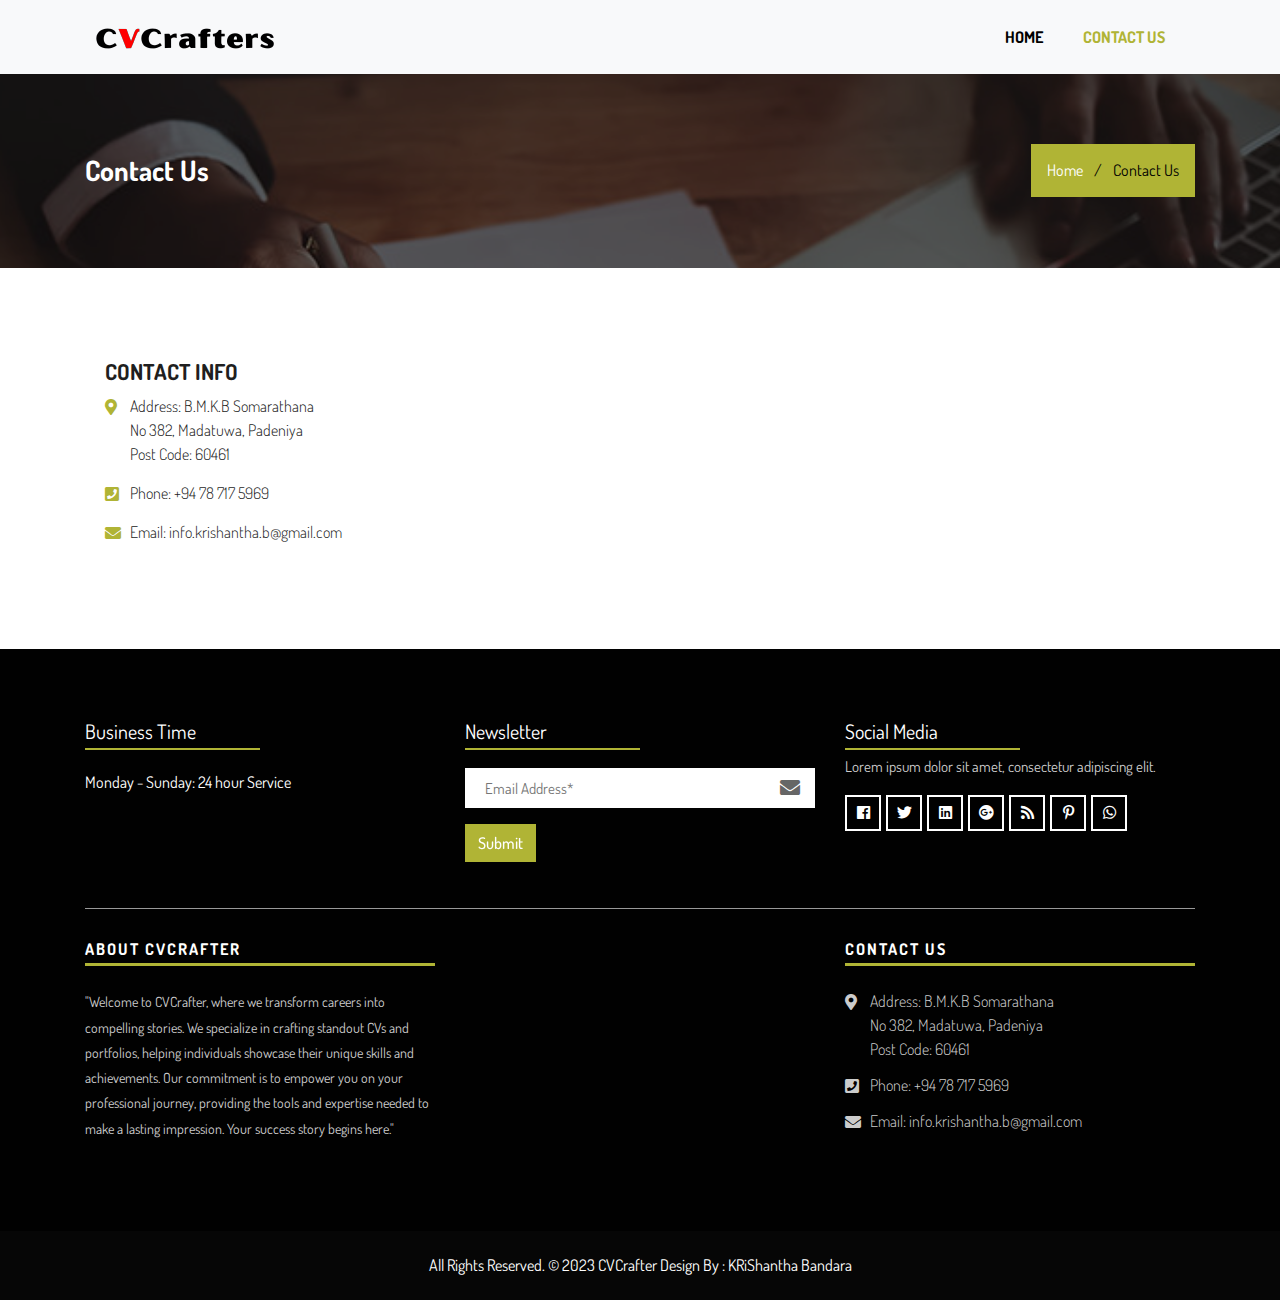
==== contact-us.html @ b9310df2 "Add files via upload" ====
<!DOCTYPE html>
<html lang="en">
<!-- Basic -->

<head>
    <meta charset="utf-8">
    <meta http-equiv="X-UA-Compatible" content="IE=edge">

    <!-- Mobile Metas -->
    <meta name="viewport" content="width=device-width, initial-scale=1">

    <!-- Site Metas -->
    <title>CV Crafter</title>
    <meta name="keywords" content="">
    <meta name="description" content="">
    <meta name="author" content="">

    <!-- Site Icons -->
    <link rel="shortcut icon" href="images/favicon.ico" type="image/x-icon">
    <link rel="apple-touch-icon" href="images/apple-touch-icon.png">

    <!-- Bootstrap CSS -->
    <link rel="stylesheet" href="css/bootstrap.min.css">
    <!-- Site CSS -->
    <link rel="stylesheet" href="css/style.css">
    <!-- Responsive CSS -->
    <link rel="stylesheet" href="css/responsive.css">
    <!-- Custom CSS -->
    <link rel="stylesheet" href="css/custom.css">

    <!--[if lt IE 9]>
      <script src="https://oss.maxcdn.com/libs/html5shiv/3.7.0/html5shiv.js"></script>
      <script src="https://oss.maxcdn.com/libs/respond.js/1.4.2/respond.min.js"></script>
    <![endif]-->

</head>

<body>
   

    <!-- Start Main Top -->
    <header class="main-header">
        <!-- Start Navigation -->
        <nav class="navbar navbar-expand-lg navbar-light bg-light navbar-default bootsnav">
            <div class="container">
                <!-- Start Header Navigation -->
                <div class="navbar-header">
                    <button class="navbar-toggler" type="button" data-toggle="collapse" data-target="#navbar-menu" aria-controls="navbars-rs-food" aria-expanded="false" aria-label="Toggle navigation">
                    <i class="fa fa-bars"></i>
                </button>
                    <a class="navbar-brand" href="index.html"><img src="images/logo.png" class="logo" alt=""></a>
                </div>
                <!-- End Header Navigation -->

                <!-- Collect the nav links, forms, and other content for toggling -->
				<div class="collapse navbar-collapse" id="navbar-menu">
					<ul class="nav navbar-nav ml-auto" data-in="fadeInDown" data-out="fadeOutUp">
						<li class="nav-item"><a class="nav-link" href="index.html">Home</a></li>
						<li class="nav-item active"><a class="nav-link" href="contact-us.html">Contact Us</a></li>
                    </ul>
                </div>
                <!-- /.navbar-collapse -->

                <!-- Start Atribute Navigation -->
                
                <!-- End Atribute Navigation -->
            </div>
            <!-- Start Side Menu -->
            <div class="side">
                <a href="#" class="close-side"><i class="fa fa-times"></i></a>
                <li class="cart-box">
                    <ul class="cart-list">
                        <li>
                            <a href="#" class="photo"><img src="images/img-pro-01.jpg" class="cart-thumb" alt="" /></a>
                            <h6><a href="#">Delica omtantur </a></h6>
                            <p>1x - <span class="price">$80.00</span></p>
                        </li>
                        <li>
                            <a href="#" class="photo"><img src="images/img-pro-02.jpg" class="cart-thumb" alt="" /></a>
                            <h6><a href="#">Omnes ocurreret</a></h6>
                            <p>1x - <span class="price">$60.00</span></p>
                        </li>
                        <li>
                            <a href="#" class="photo"><img src="images/img-pro-03.jpg" class="cart-thumb" alt="" /></a>
                            <h6><a href="#">Agam facilisis</a></h6>
                            <p>1x - <span class="price">$40.00</span></p>
                        </li>
                        <li class="total">
                            <a href="#" class="btn btn-default hvr-hover btn-cart">VIEW CART</a>
                            <span class="float-right"><strong>Total</strong>: $180.00</span>
                        </li>
                    </ul>
                </li>
            </div>
            <!-- End Side Menu -->
        </nav>
        <!-- End Navigation -->
    </header>
    <!-- End Main Top -->

    <!-- Start Top Search -->
    <div class="top-search">
        <div class="container">
            <div class="input-group">
                <span class="input-group-addon"><i class="fa fa-search"></i></span>
                <input type="text" class="form-control" placeholder="Search">
                <span class="input-group-addon close-search"><i class="fa fa-times"></i></span>
            </div>
        </div>
    </div>
    <!-- End Top Search -->

    <!-- Start All Title Box -->
    <div class="all-title-box">
        <div class="container">
            <div class="row">
                <div class="col-lg-12">
                    <h2>Contact Us</h2>
                    <ul class="breadcrumb">
                        <li class="breadcrumb-item"><a href="#">Home</a></li>
                        <li class="breadcrumb-item active"> Contact Us </li>
                    </ul>
                </div>
            </div>
        </div>
    </div>
    <!-- End All Title Box -->

    <!-- Start Contact Us  -->
    <div class="contact-box-main">
        <div class="container">
            <div class="row">
                
				<div class="col-lg-4 col-sm-12">
                    <div class="contact-info-left">
                        <h2>CONTACT INFO</h2>
                        <ul>
                            <li>
                                <p><i class="fas fa-map-marker-alt"></i>Address: B.M.K.B Somarathana <br>No 382, Madatuwa, Padeniya<br> Post Code: 60461 </p>
                            </li>
                            <li>
                                <p><i class="fas fa-phone-square"></i>Phone: <a href="">+94 78 717 5969</a></p>
                            </li>
                            <li>
                                <p><i class="fas fa-envelope"></i>Email: <a href="info.krishantha.b@gmail.com">info.krishantha.b@gmail.com</a></p>
                            </li>
                        </ul>
                    </div>
                   
                </div>
            </div>
        </div>
    </div>
    <!-- End Cart -->





    <footer>
        <div class="footer-main">
            <div class="container">
				<div class="row">
					<div class="col-lg-4 col-md-12 col-sm-12">
						<div class="footer-top-box">
							<h3>Business Time</h3>
							<ul class="list-time">
								<li>Monday - Sunday: 24 hour Service </li>
							</ul>
						</div>
					</div>
					<div class="col-lg-4 col-md-12 col-sm-12">
						<div class="footer-top-box">
							<h3>Newsletter</h3>
							<form class="newsletter-box">
								<div class="form-group">
									<input class="" type="email" name="Email" placeholder="Email Address*" />
									<i class="fa fa-envelope"></i>
								</div>
								<button class="btn hvr-hover" type="submit">Submit</button>
							</form>
						</div>
					</div>
					<div class="col-lg-4 col-md-12 col-sm-12">
						<div class="footer-top-box">
							<h3>Social Media</h3>
							<p>Lorem ipsum dolor sit amet, consectetur adipiscing elit.</p>
							<ul>
                                <li><a href="#"><i class="fab fa-facebook" aria-hidden="true"></i></a></li>
                                <li><a href="#"><i class="fab fa-twitter" aria-hidden="true"></i></a></li>
                                <li><a href="#"><i class="fab fa-linkedin" aria-hidden="true"></i></a></li>
                                <li><a href="#"><i class="fab fa-google-plus" aria-hidden="true"></i></a></li>
                                <li><a href="#"><i class="fa fa-rss" aria-hidden="true"></i></a></li>
                                <li><a href="#"><i class="fab fa-pinterest-p" aria-hidden="true"></i></a></li>
                                <li><a href="#"><i class="fab fa-whatsapp" aria-hidden="true"></i></a></li>
                            </ul>
						</div>
					</div>
				</div>
				<hr>
                <div class="row">
                    <div class="col-lg-4 col-md-12 col-sm-12">
                        <div class="footer-widget">
                            <h4>About CVCrafter</h4>
                         <p>"Welcome to CVCrafter, where we transform careers into compelling stories. We specialize in crafting standout CVs and portfolios, helping individuals showcase their unique skills and achievements. Our commitment is to empower you on your professional journey, providing the tools and expertise needed to make a lasting impression. Your success story begins here."</p></div>
                    </div>
                    <div class="col-lg-4 col-md-12 col-sm-12">
                        <!-- <div class="footer-link">
                            <h4>Information</h4>
                            <ul>
                                <li><a href="#">About Us</a></li>
                                <li><a href="#">Customer Service</a></li>
                                <li><a href="#">Our Sitemap</a></li>
                                <li><a href="#">Terms &amp; Conditions</a></li>
                                <li><a href="#">Privacy Policy</a></li>
                                <li><a href="#">Delivery Information</a></li>
                            </ul>
                        </div> -->
                    </div>
                    <div class="col-lg-4 col-md-12 col-sm-12">
                        <div class="footer-link-contact">
                            <h4>Contact Us</h4>
                            <ul>
                                <li>
                                    <p><i class="fas fa-map-marker-alt"></i>Address: B.M.K.B Somarathana <br>No 382, Madatuwa, Padeniya<br> Post Code: 60461 </p>
                                </li>
                                <li>
                                    <p><i class="fas fa-phone-square"></i>Phone: <a href="">+94 78 717 5969</a></p>
                                </li>
                                <li>
                                    <p><i class="fas fa-envelope"></i>Email: <a href="info.krishantha.b@gmail.com">info.krishantha.b@gmail.com</a></p>
                                </li>
                            </ul>
                        </div>
                    </div>
                </div>
            </div>
        </div>
    </footer>
    <!-- End Footer  -->

    <!-- Start copyright  -->
    <div class="footer-copyright">
        <p class="footer-company">All Rights Reserved. &copy; 2023 <a href="#">CVCrafter</a> Design By :
            <a href="">KRiShantha Bandara</a></p>
    </div>
    <!-- End copyright  -->

    <a href="#" id="back-to-top" title="Back to top" style="display: none;">&uarr;</a>

    <!-- ALL JS FILES -->
    <script src="js/jquery-3.2.1.min.js"></script>
    <script src="js/popper.min.js"></script>
    <script src="js/bootstrap.min.js"></script>
    <!-- ALL PLUGINS -->
    <script src="js/jquery.superslides.min.js"></script>
    <script src="js/bootstrap-select.js"></script>
    <script src="js/inewsticker.js"></script>
    <script src="js/bootsnav.js."></script>
    <script src="js/images-loded.min.js"></script>
    <script src="js/isotope.min.js"></script>
    <script src="js/owl.carousel.min.js"></script>
    <script src="js/baguetteBox.min.js"></script>
    <script src="js/form-validator.min.js"></script>
    <script src="js/contact-form-script.js"></script>
    <script src="js/custom.js"></script>
</body>

</html>
---- css/style.css ----
/*------------------------------------------------------------------
    IMPORT FONTS
-------------------------------------------------------------------*/

@import url('https://fonts.googleapis.com/css?family=Poppins:400,500,600,700,800');
@import url('https://fonts.googleapis.com/css?family=Dosis:200,300,400,500,600,700');


/*

    font-family: 'Poppins', sans-serif;

    font-family: 'Dosis', sans-serif;

*/

/*------------------------------------------------------------------
    IMPORT FILES
-------------------------------------------------------------------*/

@import url(all.css);
@import url(superslides.css);
@import url(bootstrap-select.css);
@import url(carousel-ticker.css);
@import url(code_animate.css);
@import url(bootsnav.css);
@import url(owl.carousel.min.css);
@import url(jquery-ui.css);
@import url(nice-select.css);
@import url(baguetteBox.min.css);

/*------------------------------------------------------------------
    SKELETON
-------------------------------------------------------------------*/
 
.categories-shop .heding{
    text-align: center;
    font-weight: bolder;
}
body {
     color: #666666;
     font-size: 15px;
     font-family: 'Dosis', sans-serif;
     line-height: 1.80857;
}
 a {
     color: #1f1f1f;
     text-decoration: none !important;
     outline: none !important;
     -webkit-transition: all .3s ease-in-out;
     -moz-transition: all .3s ease-in-out;
     -ms-transition: all .3s ease-in-out;
     -o-transition: all .3s ease-in-out;
     transition: all .3s ease-in-out;
}
 h1, h2, h3, h4, h5, h6 {
     letter-spacing: 0;
     font-weight: normal;
     position: relative;
     padding: 0 0 10px 0;
     font-weight: normal;
     line-height: 120% !important;
     color: #1f1f1f;
     margin: 0 
}
 h1 {
     font-size: 24px 
}
 h2 {
     font-size: 22px 
}
 h3 {
     font-size: 18px 
}
 h4 {
     font-size: 16px 
}
 h5 {
     font-size: 14px 
}
 h6 {
     font-size: 13px 
}
 h1 a, h2 a, h3 a, h4 a, h5 a, h6 a {
     color: #212121;
     text-decoration: none!important;
     opacity: 1 
}
 h1 a:hover, h2 a:hover, h3 a:hover, h4 a:hover, h5 a:hover, h6 a:hover {
     opacity: .8 
}
 a {
     color: #1f1f1f;
     text-decoration: none;
     outline: none;
}
 a, .btn {
     text-decoration: none !important;
     outline: none !important;
     -webkit-transition: all .3s ease-in-out;
     -moz-transition: all .3s ease-in-out;
     -ms-transition: all .3s ease-in-out;
     -o-transition: all .3s ease-in-out;
     transition: all .3s ease-in-out;
}
 .btn-custom {
     margin-top: 20px;
     background-color: transparent !important;
     border: 2px solid #ddd;
     padding: 12px 40px;
     font-size: 16px;
}
 .lead {
     font-size: 18px;
     line-height: 30px;
     color: #767676;
     margin: 0;
     padding: 0;
}
 blockquote {
     margin: 20px 0 20px;
     padding: 30px;
}
 ul, li, ol{
     list-style: none;
     margin: 0px;
     padding: 0px;
}
 button:focus{
     outline: none;
     box-shadow: none;
}
 :focus {
     outline: 0;
}
 p{
     margin: 0px;
}
 .bootstrap-select .dropdown-toggle:focus{
     outline: none !important;
}
 .form-control::-moz-placeholder {
     color: #ffffff;
     opacity: 1;
}
 .bootstrap-select .dropdown-toggle:focus{
     box-shadow: none !important 
}
/*------------------------------------------------------------------ LOADER -------------------------------------------------------------------*/
 #back-to-top {
     position: fixed;
     bottom: 40px;
     right: 40px;
     z-index: 9999;
     width: 32px;
     height: 32px;
     text-align: center;
     line-height: 5px;
     background: #b0b435;
     color: #ffffff;
     cursor: pointer;
     border: 0;
     border-radius: 0px;
     text-decoration: none;
     transition: opacity 0.2s ease-out;
     font-size: 28px;
}
/*------------------------------------------------------------------ HEADER -------------------------------------------------------------------*/
 .main-top{
     background: #000000;
     padding: 10px 0px;
}
 .custom-select-box{
     float: left;
     width: 95px;
     margin-right: 10px;
}
.custom-select-box .form-control{
     background: none;
     border: none;
}
 .custom-select-box .bootstrap-select .btn-light{
     padding: 4px;
     font-size: 14px;
     background: #b0b435;
     color: #fff;
     border: none;
     border-radius: 0px;
}
 .custom-select-box .bootstrap-select .btn-light span{
     padding: 2px;
     line-height: 15px;
}
 .dropdown-toggle::after{
     margin-left: -24px;
}
 .custom-select-box .dropdown-toggle::after {
     display: inline-block;
     width: 0;
     height: 0;
     margin-left: .255em;
     vertical-align: .255em;
     content: "";
     border-top: .3em solid;
     border-right: .3em solid transparent;
     border-bottom: 0;
     border-left: .3em solid transparent;
     position: absolute;
     top: 13px;
     right: 10px;
}
 .bootstrap-select.btn-group .dropdown-toggle .filter-option{
     overflow: inherit;
}
 .bootstrap-select.btn-group .dropdown-menu{
     border: none;
     padding: 0px;
     border-radius: 0px;
}
 .right-phone-box{
     float: left;
     margin-right: 10px;
}
 .right-phone-box p{
     margin: 0px;
     color: #ffffff;
     font-size: 14px;
     line-height: 30px;
}
 .right-phone-box p a{
     color: #ffffff;
}
 .right-phone-box p a:hover{
     color: #b0b435;
}
 .offer-box,.slide {
     color: #FFFFFF;
     font-size: 13px;
     padding: 2px 15px;
     font-family: 'Poppins', sans-serif;
}
 .offer-box li {
     font-weight: 600;
}
 .offer-box li i{
     margin-right: 15px;
     color: #b0b435;
     font-size: 20px;
}
 .our-link{
     float: left;
}
 .our-link ul li{
     display: inline-block;
     border-right: 1px solid #ffffff;
     padding: 0px 10px;
     line-height: 14px;
}
 .our-link ul{
     line-height: 30px;
}
 .our-link ul li a{
     color: #ffffff;
     font-weight: 700;
     text-transform: uppercase;
     font-size: 14px;
}
 .our-link ul li a:hover{
     color: #b0b435;
}
 .our-link ul li:last-child{
     border: none;
}
.login-box{
    float: right;
    width: 120px;
    margin-left: 20px;
}

.login-box .form-control{
     background: none;
     border: none;
}
 .login-box .bootstrap-select .btn-light{
     padding: 4px;
     font-size: 14px;
     background: #b0b435;
     color: #fff;
     border: none;
     border-radius: 0px;
}
 .login-box .bootstrap-select .btn-light span{
     padding: 2px;
     line-height: 15px;
}
.login-box .dropdown-toggle::after {
     display: inline-block;
     width: 0;
     height: 0;
     margin-left: .255em;
     vertical-align: .255em;
     content: "";
     border-top: .3em solid;
     border-right: .3em solid transparent;
     border-bottom: 0;
     border-left: .3em solid transparent;
     position: absolute;
     top: 13px;
     right: 10px;
}

.login-box .dropdown-item{
	padding: 5px 10px;
}

.bootstrap-select.btn-group .dropdown-menu a.dropdown-item span.dropdown-item-inner span.text{
	font-size: 13px;
}

 .main-header{
}
 .search a{
     color: #b0b435;
}
 .attr-nav > ul > li > a:hover{
     color: #b0b435;
}
 nav.navbar.bootsnav ul.nav > li > a{
     margin: 0px;
}
/* Navbar Adjusment =========================== */
/* Navbar Atribute ------*/
 .attr-nav > ul > li > a{
     padding: 28px 15px;
}
 ul.cart-list > li.total > .btn{
     border-bottom: solid 1px #cfcfcf !important;
     color: #000000 ;
     padding: 10px 15px;
     border: none;
     font-weight: 700;
     color: #ffffff;
}
 @media (min-width: 1024px) {
    /* Navbar General ------*/
     nav.navbar ul.nav > li > a{
         padding: 30px 15px;
         font-weight: 600;
    }
     nav.navbar .navbar-brand{
         margin-top: 0;
    }
     nav.navbar .navbar-brand{
         margin-top: 0;
    }
     nav.navbar li.dropdown ul.dropdown-menu{
         border-top: solid 5px;
    }
    /* Navbar Center ------*/
     nav.navbar-center .navbar-brand{
         margin: 0 !important;
    }
    /* Navbar Brand Top ------*/
     nav.navbar-brand-top .navbar-brand{
         margin: 10px !important;
    }
    /* Navbar Full ------*/
     nav.navbar-full .navbar-brand{
         position: relative;
         top: -15px;
    }
    /* Navbar Sidebar ------*/
     nav.navbar-sidebar ul.nav, nav.navbar-sidebar .navbar-brand{
         margin-bottom: 50px;
    }
     nav.navbar-sidebar ul.nav > li > a{
         padding: 10px 15px;
         font-weight: bold;
    }
    /* Navbar Transparent & Fixed ------*/
     nav.navbar.bootsnav.navbar-transparent.white{
         background-color: rgba(255,255,255,0.3);
         border-bottom: solid 1px #bbb;
    }
     nav.navbar.navbar-inverse.bootsnav.navbar-transparent.dark, nav.navbar.bootsnav.navbar-transparent.dark{
         background-color: rgba(0,0,0,0.3);
         border-bottom: solid 1px #555;
    }
     nav.navbar.bootsnav.navbar-transparent.white .attr-nav{
         border-left: solid 1px #bbb;
    }
     nav.navbar.navbar-inverse.bootsnav.navbar-transparent.dark .attr-nav, nav.navbar.bootsnav.navbar-transparent.dark .attr-nav{
         border-left: solid 1px #555;
    }
     nav.navbar.bootsnav.no-background.white .attr-nav > ul > li > a, nav.navbar.bootsnav.navbar-transparent.white .attr-nav > ul > li > a, nav.navbar.bootsnav.navbar-transparent.white ul.nav > li > a, nav.navbar.bootsnav.no-background.white ul.nav > li > a{
         color: #fff;
    }
     nav.navbar.bootsnav.navbar-transparent.dark .attr-nav > ul > li > a, nav.navbar.bootsnav.navbar-transparent.dark ul.nav > li > a{
         color: #eee;
    }
}
 @media (max-width: 992px) {
    /* Navbar General ------*/
     nav.navbar .navbar-brand{
         margin-top: 0;
         position: relative;
         top: -2px;
    }
     nav.navbar .navbar-brand img.logo{
         width: 160px;
    }
     .attr-nav > ul > li > a{
         padding: 16px 15px 15px;
    }
    /* Navbar Mobile slide ------*/
     nav.navbar.navbar-mobile ul.nav > li > a{
         padding: 15px 15px;
    }
     nav.navbar.navbar-mobile ul.nav ul.dropdown-menu > li > a{
         padding-right: 15px !important;
         padding-top: 15px !important;
         padding-bottom: 15px !important;
    }
     nav.navbar.navbar-mobile ul.nav ul.dropdown-menu .col-menu .title{
         padding-right: 30px !important;
         padding-top: 13px !important;
         padding-bottom: 13px !important;
    }
     nav.navbar.navbar-mobile ul.nav ul.dropdown-menu .col-menu ul.menu-col li a{
         padding-top: 13px !important;
         padding-bottom: 13px !important;
    }
    /* Navbar Full ------*/
     nav.navbar-full .navbar-brand{
         top: 0;
         padding-top: 10px;
    }
}
/* Navbar Inverse =================================*/
 nav.navbar.navbar-inverse{
     background-color: #222;
     border-bottom: solid 1px #303030;
}
 nav.navbar.navbar-inverse ul.cart-list > li.total > .btn{
     border-bottom: solid 1px #222 !important;
}
 nav.navbar.navbar-inverse ul.cart-list > li.total .pull-right{
     color: #fff;
}
 nav.navbar.navbar-inverse.megamenu ul.dropdown-menu.megamenu-content .content ul.menu-col li a, nav.navbar.navbar-inverse ul.nav > li > a{
     color: #eee;
}
 nav.navbar.navbar-inverse ul.nav > li.dropdown > a{
     background-color: #222;
}
 nav.navbar.navbar-inverse li.dropdown ul.dropdown-menu > li > a{
     color: #999;
}
 nav.navbar.navbar-inverse ul.nav .dropdown-menu h1, nav.navbar.navbar-inverse ul.nav .dropdown-menu h2, nav.navbar.navbar-inverse ul.nav .dropdown-menu h3, nav.navbar.navbar-inverse ul.nav .dropdown-menu h4, nav.navbar.navbar-inverse ul.nav .dropdown-menu h5, nav.navbar.navbar-inverse ul.nav .dropdown-menu h6{
     color: #fff;
}
 nav.navbar.navbar-inverse .form-control{
     background-color: #333;
     border-color: #303030;
     color: #fff;
}
 nav.navbar.navbar-inverse .attr-nav > ul > li > a{
     color: #eee;
}
 nav.navbar.navbar-inverse .attr-nav > ul > li.dropdown ul.dropdown-menu{
     background-color: #222;
     border-left: solid 1px #303030;
     border-bottom: solid 1px #303030;
     border-right: solid 1px #303030;
}
 nav.navbar.navbar-inverse ul.cart-list > li{
     border-bottom: solid 1px #303030;
     color: #eee;
}
 nav.navbar.navbar-inverse ul.cart-list > li img{
     border: solid 1px #303030;
}
 nav.navbar.navbar-inverse ul.cart-list > li.total{
     background-color: #333;
}
 nav.navbar.navbar-inverse .share ul > li > a{
     background-color: #555;
}
 nav.navbar.navbar-inverse .dropdown-tabs .tab-menu{
     border-right: solid 1px #303030;
}
 nav.navbar.navbar-inverse .dropdown-tabs .tab-menu > ul > li > a{
     border-bottom: solid 1px #303030;
}
 nav.navbar.navbar-inverse .dropdown-tabs .tab-content{
     border-left: solid 1px #303030;
}
 nav.navbar.navbar-inverse .dropdown-tabs .tab-menu > ul > li > a:hover, nav.navbar.navbar-inverse .dropdown-tabs .tab-menu > ul > li > a:focus, nav.navbar.navbar-inverse .dropdown-tabs .tab-menu > ul > li.active > a{
     background-color: #333 !important;
}
 nav.navbar-inverse.navbar-full ul.nav > li > a{
     border:none;
}
 nav.navbar-inverse.navbar-full .navbar-collapse .wrap-full-menu{
     background-color: #222;
}
 nav.navbar-inverse.navbar-full .navbar-toggle{
     background-color: #222 !important;
     color: #6f6f6f;
}
 nav.navbar.bootsnav ul.nav > li > a{
     position: relative;
     font-weight: 700;
     font-size: 16px;
     color: #000000;
	 text-transform: uppercase;
     padding-top: 10px;
     padding-bottom: 10px;
     padding-left: 10px;
     padding-right: 30px;
}
 nav.navbar.bootsnav ul.nav li.active > a{
     color: #b0b435;
}
 nav.navbar.bootsnav ul.nav li.active > a:hover{
     color: #b0b435;
}
 nav.navbar.bootsnav ul.nav li > a:hover{
     color: #b0b435;
}
 nav.navbar.bootsnav ul.nav li.megamenu-fw > a:hover{
     color: #b0b435;
}
 @media (min-width: 1024px) {
     nav.navbar.navbar-inverse ul.nav .dropdown-menu{
         background-color: #222 !important;
         border-left: solid 1px #303030 !important;
         border-bottom: solid 1px #303030 !important;
         border-right: solid 1px #303030 !important;
    }
     nav.navbar.navbar-inverse li.dropdown ul.dropdown-menu > li > a{
         border-bottom: solid 1px #303030;
    }
     nav.navbar.navbar-inverse ul.dropdown-menu.megamenu-content .col-menu{
         border-left: solid 1px #303030;
         border-right: solid 1px #303030;
    }
     nav.navbar.navbar-inverse.navbar-transparent.dark{
         background-color: rgba(0,0,0,0.3);
         border-bottom: solid 1px #999;
    }
     nav.navbar.navbar-inverse.navbar-transparent.dark .attr-nav{
         border-left: solid 1px #999;
    }
     nav.navbar.navbar-inverse.no-background.white .attr-nav > ul > li > a, nav.navbar.navbar-inverse.navbar-transparent.dark .attr-nav > ul > li > a, nav.navbar.navbar-inverse.navbar-transparent.dark ul.nav > li > a, nav.navbar.navbar-inverse.no-background.white ul.nav > li > a{
         color: #fff;
    }
     nav.navbar.navbar-inverse.no-background.dark .attr-nav > ul > li > a, nav.navbar.navbar-inverse.no-background.dark .attr-nav > ul > li > a, nav.navbar.navbar-inverse.no-background.dark ul.nav > li > a, nav.navbar.navbar-inverse.no-background.dark ul.nav > li > a{
         color: #3f3f3f;
    }
}
 @media (max-width: 992px) {
     nav.navbar.navbar-inverse .navbar-toggle{
         color: #eee;
         background-color: #222 !important;
    }
     nav.navbar.navbar-inverse .navbar-nav > li > a{
         border-top: solid 1px #303030;
         border-bottom: solid 1px #303030;
    }
     nav.navbar.navbar-inverse ul.nav li.dropdown ul.dropdown-menu > li > a{
         color: #999;
         border-bottom: solid 1px #303030;
    }
     nav.navbar.navbar-inverse .dropdown .megamenu-content .col-menu .title{
         border-bottom: solid 1px #303030;
         color: #eee;
    }
     nav.navbar.navbar-inverse .dropdown .megamenu-content .col-menu ul > li > a{
         border-bottom: solid 1px #303030;
         color: #999 !important;
    }
     nav.navbar.navbar-inverse .dropdown .megamenu-content .col-menu.on:last-child .title{
         border-bottom: solid 1px #303030;
    }
     nav.navbar.navbar-inverse .dropdown-tabs .tab-menu > ul{
         border-top: solid 1px #303030;
    }
     nav.navbar.navbar-inverse.navbar-mobile .navbar-collapse{
         background-color: #222;
    }
}
 @media (max-width: 767px) {
     nav.navbar.navbar-inverse.navbar-mobile ul.nav{
         border-top: solid 1px #222;
    }
}
 .arrow::before{
     font-family: 'FontAwesome';
     content: "\f0d7";
     margin-left: 5px;
     margin-top: 2px;
     border: none;
     display: inline-block;
     vertical-align: inherit;
     position: absolute;
     right: 10px;
     top: 10px;
}
 .dropdown-toggle::after{
     display: none;
}
 nav.navbar.bootsnav ul.navbar-nav li.dropdown ul.dropdown-menu li a{
     display: block;
	 padding: 6px 25px;
}

 nav.navbar.bootsnav ul.navbar-nav li.dropdown ul.dropdown-menu li a:hover{
	 
 }
 nav.navbar.bootsnav li.dropdown ul.dropdown-menu{
     left: auto;
}
.custom-select-box .dropdown-item{
	padding: 5px 10px;
}
 .btn-cart{
}
 .cart-list h6 a{
     font-size: 16px;
     font-weight: 700;
}
 .cart-list h6 a:hover{
     color: #b0b435;
}
 ul.cart-list p .price{
     font-weight: normal;
}
.side-menu p{
	display: inline-block;
}
 .col-menu .title{
     font-size: 20px;
     font-weight: 700;
     text-transform: uppercase;
}
 .hvr-hover{
     display: inline-block;
     vertical-align: middle;
     -webkit-transform: perspective(1px) translateZ(0);
     transform: perspective(1px) translateZ(0);
     box-shadow: 0 0 1px rgba(0, 0, 0, 0);
     position: relative;
     background: #b0b435;
     -webkit-transition-property: color;
     transition-property: color;
     -webkit-transition-duration: 0.3s;
     transition-duration: 0.3s;
     border-radius: 0;
     box-shadow: none;
}
 .hvr-hover::after {
    content: "";
	position: absolute;
	z-index: -1;
	top: 0;
	left: 0;
	right: 0;
	bottom: 0;
	background: #000000;
	border-radius: 100%;
	-webkit-transform: scale(0);
	transform: scale(0);
	-webkit-transition-property: transform;
	transition-property: transform;
	-webkit-transition-duration: 0.3s;
	transition-duration: 0.3s;
	-webkit-transition-timing-function: ease-out;
	transition-timing-function: ease-out;
}
 .hvr-hover:hover::after{
     -webkit-transform: scale(2);
	 transform: scale(2);
     color: #ffffff;
}
 .hvr-hover{
	 overflow: hidden;
}
 ul.cart-list > li.total > .btn:hover{
     color: #ffffff;
}
 .cart-box{
     margin-top: 40px;
     background: #ffffff;
}
 .main-header.fixed-menu {
     position: fixed;
     visibility: hidden;
     left: 0px;
     top: 0px;
     width: 100%;
     padding: 0px 0px;
     background: #ffffff;
     z-index: 0;
     transition: all 500ms ease;
     -moz-transition: all 500ms ease;
     -webkit-transition: all 500ms ease;
     -ms-transition: all 500ms ease;
     -o-transition: all 500ms ease;
     z-index: 999;
     opacity: 1;
     visibility: visible;
     -ms-animation-name: fadeInDown;
     -moz-animation-name: fadeInDown;
     -op-animation-name: fadeInDown;
     -webkit-animation-name: fadeInDown;
     animation-name: fadeInDown;
     -ms-animation-duration: 500ms;
     -moz-animation-duration: 500ms;
     -op-animation-duration: 500ms;
     -webkit-animation-duration: 500ms;
     animation-duration: 500ms;
     -ms-animation-timing-function: linear;
     -moz-animation-timing-function: linear;
     -op-animation-timing-function: linear;
     -webkit-animation-timing-function: linear;
     animation-timing-function: linear;
     -ms-animation-iteration-count: 1;
     -moz-animation-iteration-count: 1;
     -op-animation-iteration-count: 1;
     -webkit-animation-iteration-count: 1;
     animation-iteration-count: 1;
}
 .main-header.fixed-menu {
     padding: 0px;
     box-shadow: 0 0 8px 0 rgba(0,0,0,.12);
     border-radius: 0;
}
 .top-search .input-group-addon{
     line-height: 40px;
}
 .top-search input.form-control{
     color: #ffffff;
}
/*------------------------------------------------------------------ Slider -------------------------------------------------------------------*/
 .cover-slides{
     height: 100vh;
}
 .slides-navigation a {
     background: #b0b435;
     position: absolute;
     height: 70px;
     width: 70px;
     top: 50%;
     font-size: 20px;
     display: block;
     color: #fff;
     line-height: 90px;
     text-align: center;
     transition: all .3s ease-in-out;
}
 .slides-navigation a i{
     font-size: 40px;
}
 .slides-navigation a:hover {
     background: #000000;
}
 .cover-slides .container{
     height: 100%;
     position: relative;
     z-index: 2;
}
 .cover-slides .container > .row {
     -webkit-box-align: center;
     -ms-flex-align: center;
     align-items: center;
}
 .cover-slides .container > .row {
     height: 100%;
}
 .overlay-background {
     background: #333;
     position: absolute;
     height: 100%;
     width: 100%;
     left: 0;
     top: 0;
     opacity: 0.5;
}
 .cover-slides h1{
     font-family: 'Poppins', sans-serif;
     font-weight: 500;
     font-size: 64px;
     color: #fff;
}
 .cover-slides p{
     font-size: 18px;
     color: #fff;
     padding-bottom: 30px;
}
 .slides-pagination a{
     border: 2px solid #ffffff;
	 border-radius: 6px;
}
 .slides-pagination a.current{
     background: #b0b435;
     border: 2px solid #b0b435;
}
 .cover-slides p a{
     font-size: 24px;
     color: #ffffff;
     border: none;
     text-transform: uppercase;
     padding: 10px 20px;
}
/*------------------------------------------------------------------ Categories Shop -------------------------------------------------------------------*/
 .categories-shop{
     padding: 70px 0px;
}
 .shop-cat-box{
     margin-bottom: 30px;
     position: relative;
     padding: 3px;
     overflow: hidden;
     border: 0px solid #000000;
	 box-shadow: 9px 9px 30px 0px rgba(0, 0, 0, 0.3);
	-webkit-transition: all 0.3s ease;
	transition: all 0.3s ease-in-out 0s;
}
 .shop-cat-box img{
     margin: -10px 0 0 -10px;
     max-width: none;
     width: -webkit-calc(100% + 10px);
     width: calc(100% + 10px);
     opacity: 0.9;
     -webkit-transition: opacity 0.35s, -webkit-transform 0.35s;
     transition: opacity 0.35s, transform 0.35s;
     -webkit-transform: translate3d(10px,10px,0);
     transform: translate3d(10px,10px,0);
     -webkit-backface-visibility: hidden;
     backface-visibility: hidden;
}
 .shop-cat-box:hover img{
     opacity: 0.6;
     -webkit-transform: translate3d(0,0,0);
     transform: translate3d(0,0,0);
}
 .shop-cat-box a{
     position: absolute;
     z-index: 2;
     bottom: 0px;
     left: 0px;
     right: 0;
     margin: 0 auto;
     text-align: center;
     border: none;
     color: #ffffff;
     font-size: 18px;
     font-weight: 700;
     padding: 12px 0px;
}

.box-add-products{
	padding: 70px 0px;
	background-color: #f4f4f4;
}

.offer-box{
	position: relative;
	overflow: hidden;
}

.offer-box-products{
	box-shadow: 0px 0px 15px 0px rgba(0, 0, 0, 0.1);
	-webkit-transition: all 0.3s ease;
	transition: all 0.3s ease-in-out 0s;
}

.offer-box-products:hover{
	-webkit-transform: translateY(6px);
	transform: translateY(6px);
	box-shadow: 0px 9px 15px 0px rgba(0, 0, 0, 0.1);
}

/*------------------------------------------------------------------ Products -------------------------------------------------------------------*/
 .title-all{
     margin-bottom: 30px;
}
 .title-all h1{
     font-size: 32px;
     font-weight: 700;
     color: #000000;
}
 .title-all p{
     color: #999999;
     font-size: 16px;
}
 .products-box{
     padding: 70px 0px;
}
 .special-menu{
     margin-bottom: 40px;
}
 .filter-button-group{
     display: inline-block;
}
 .filter-button-group button{
     background: #b0b435;
     color: #ffffff;
     border: none;
     cursor: pointer;
     padding: 5px 30px;
     font-size: 18px;
}
 .filter-button-group button.active{
     background: #000000;
}
 .filter-button-group button{
}
 .products-single {
     overflow: hidden;
     position: relative;
     margin-bottom: 30px;
}
 .products-single .box-img-hover{
     overflow: hidden;
     position: relative;
}
 .box-img-hover img{
     margin: 0 auto;
     text-align: center;
     display: block;
}
 .type-lb{
     position: absolute;
     top: 0px;
     right: 0px;
     z-index:8;
}
 .type-lb .sale{
     background: #b0b435;
     color: #ffffff;
     padding: 2px 10px;
     font-weight: 700;
     text-transform: uppercase;
}
 .type-lb .new{
     background: #000000;
     color: #ffffff;
     padding: 2px 10px;
     font-weight: 700;
     text-transform: uppercase;
}
 .why-text{
     background: #f5f5f5;
     padding: 15px;
}
 .why-text h4{
     font-size: 16px;
     font-weight: 700;
     padding-bottom: 15px;
}
 .why-text h5{
     font-size: 18px;
     font-family: 'Poppins', sans-serif;
     padding: 4px;
	 display: inline-block;
	 background: #b0b435;
	 color: #ffffff;
     font-weight: 600;
}
 .mask-icon{
     width: 100%;
     height: 100%;
     position: absolute;
     overflow: hidden;
     top: 0;
     left: 0;
}
 .mask-icon ul{
     display: inline-block;
	 position: absolute;
	 bottom: 0;
	 right: 0;
}
 .mask-icon ul li{
     background: #b0b435;
}
 .mask-icon ul li a{
     color: #ffffff;
     padding: 5px 10px;
     display: block;
}
 .mask-icon a.cart{
     background: #b0b435;
     position: absolute;
     bottom: 0;
     left: 0px;
     padding: 10px 20px;
     font-weight: 700;
     color: #ffffff;
}
 .mask-icon a.cart:hover{
     background: #000000;
     color: #ffffff;
}
 .mask-icon ul li a:hover{
     background: #000000;
     color: #ffffff;
}
 .products-single .mask-icon{
     background: rgba(1,1,1, 0.5);
     top: -100%;
     -ms-filter: "progid: DXImageTransform.Microsoft.Alpha(Opacity=0)";
     filter: alpha(opacity=0);
     opacity: 0;
     -webkit-transition: all 0.3s ease-out 0.5s;
     -moz-transition: all 0.3s ease-out 0.5s;
     -o-transition: all 0.3s ease-out 0.5s;
     -ms-transition: all 0.3s ease-out 0.5s;
     transition: all 0.3s ease-out 0.5s;
}
 .products-single:hover .mask-icon{
     -ms-filter: "progid: DXImageTransform.Microsoft.Alpha(Opacity=100)";
     filter: alpha(opacity=100);
     opacity: 1;
     top: 0px;
     -webkit-transition-delay: 0s;
     -moz-transition-delay: 0s;
     -o-transition-delay: 0s;
     -ms-transition-delay: 0s;
     transition-delay: 0s;
     -webkit-animation: bounceY 0.9s linear;
     -moz-animation: bounceY 0.9s linear;
     -ms-animation: bounceY 0.9s linear;
     animation: bounceY 0.9s linear;
}
 @keyframes bounceY {
     0% {
         transform: translateY(-205px);
    }
     40% {
         transform: translateY(-100px);
    }
     65% {
         transform: translateY(-52px);
    }
     82% {
         transform: translateY(-25px);
    }
     92% {
         transform: translateY(-12px);
    }
     55%, 75%, 87%, 97%, 100% {
         transform: translateY(0px);
    }
}
 @-moz-keyframes bounceY {
     0% {
         -moz-transform: translateY(-205px);
    }
     40% {
         -moz-transform: translateY(-100px);
    }
     65% {
         -moz-transform: translateY(-52px);
    }
     82% {
         -moz-transform: translateY(-25px);
    }
     92% {
         -moz-transform: translateY(-12px);
    }
     55%, 75%, 87%, 97%, 100% {
         -moz-transform: translateY(0px);
    }
}
 @-webkit-keyframes bounceY {
     0% {
         -webkit-transform: translateY(-205px);
    }
     40% {
         -webkit-transform: translateY(-100px);
    }
     65% {
         -webkit-transform: translateY(-52px);
    }
     82% {
         -webkit-transform: translateY(-25px);
    }
     92% {
         -webkit-transform: translateY(-12px);
    }
     55%, 75%, 87%, 97%, 100% {
         -webkit-transform: translateY(0px);
    }
}




/*------------------------------------------------------------------ Blog -------------------------------------------------------------------*/
 .latest-blog{
     padding: 70px 0px;
     background: #f5f5f5;
}
 .blog-box{
     -webkit-box-shadow: 0px 5px 35px 0px rgba(148, 146, 245, 0.15);
     box-shadow: 0px 5px 35px 0px rgba(148, 146, 245, 0.15);
     background: #ffffff;
     margin-bottom: 30px;
}
 .blog-content{
     position: relative;
}
 .title-blog{
     padding: 40px 30px 40px 30px;
}
 .title-blog h3{
     font-size: 20px;
     font-weight: 700;
     color: #000000;
}
 .title-blog p{
     margin: 0px;
}
 .option-blog {
     position: absolute;
     bottom: 0px;
     left: 0px;
	 right: 0px;
	 margin: 0 auto;
	 text-align: center;
}
 .option-blog li{
	 display: inline-block;
 }
 .option-blog li a{
     background: #000000;
     display: inline-block;
     font-size: 18px;
     color: #ffffff;
     width: 34px;
     height: 34px;
     text-align: center;
     line-height: 34px;
}
 .option-blog li a:hover{
     background: #b0b435;
     color: #ffffff;
}
 .tooltip-inner {
     background-color: #b0b435;
}
 .tooltip.bs-tooltip-right .arrow:before {
     border-right-color: #b0b435 !important;
     padding-top: 0px !important;
     top: 0px !important;
}
 .tooltip.bs-tooltip-left .arrow:before {
     border-left-color: #b0b435 !important;
	 padding-top: 0px !important;
	 padding-right: 5px !important;
     top: 0px !important;
}
 .tooltip.bs-tooltip-bottom .arrow:before {
     border-right-color: #b0b435 !important;
}
 .tooltip.bs-tooltip-top .arrow:before {
     border-top-color: #b0b435 !important;
	 padding-top: 0px !important;
     top: 0px !important;
}
/*------------------------------------------------------------------ Instagram Feed -------------------------------------------------------------------*/
 .instagram-box{
     padding: 70px 0px;
     background: url(../images/ins-bg.jpg) no-repeat center center;
     background-size: auto auto;
     -webkit-background-size: cover;
     -moz-background-size: cover;
     -ms-background-size: cover;
     -o-background-size: cover;
     background-size: cover;
     position: relative;
}
 .instagram-box::before{
     background: rgba(0,0,0,0.9);
     width: 100%;
     height: 100%;
     left: 0px;
     top: 0px;
     content: "" ;
     position: absolute;
     z-index: 0;
}
 .main-instagram.owl-carousel .owl-nav button.owl-prev{
     background: #000000;
     position: absolute;
     z-index: 1;
     display: block;
     height: 100%;
     width: 50px;
     line-height: 0px;
     font-size: 24px;
     cursor: pointer;
     color: #ffffff;
     top: 0;
     padding: 0;
     margin-top: 0;
     opacity: 1;
     left: 0px;
     -webkit-transition: all 0.3s ease;
     -o-transition: all 0.3s ease;
     transition: all 0.3s ease;
}
 .main-instagram.owl-carousel .owl-nav button.owl-next{
     background: #000000;
     position: absolute;
     z-index: 1;
     display: block;
     height: 100%;
     width: 50px;
     line-height: 0px;
     font-size: 24px;
     cursor: pointer;
     color: #ffffff;
     top: 0;
     padding: 0;
     margin-top: 0;
     opacity: 1;
     right: 0px;
     -webkit-transition: all 0.3s ease;
     -o-transition: all 0.3s ease;
     transition: all 0.3s ease;
}
 .main-instagram.owl-carousel .owl-nav button.owl-next:hover, .main-instagram.owl-carousel .owl-nav button.owl-prev:hover{
     background: #b0b435;
}
 .ins-inner-box{
     position: relative;
}
 .hov-in{
     opacity: 0;
     background: rgba(211,59,51, 0.5);
     bottom: -100%;
     position: absolute;
     width: 100%;
     height: 100%;
     -webkit-transition: all 0.3s ease-out 0.5s;
     -moz-transition: all 0.3s ease-out 0.5s;
     -o-transition: all 0.3s ease-out 0.5s;
     -ms-transition: all 0.3s ease-out 0.5s;
     transition: all 0.3s ease-out 0.5s;
     text-align: center;
     display: table;
}
 .hov-in a{
     display: table-cell;
     vertical-align: middle;
     height: 100%;
}
 .hov-in i{
     color: #000000;
     font-size: 48px;
     position: relative;
     z-index: 2;
}
 .hov-in a i:hover{
     color: #ffffff;
}
 .ins-inner-box:hover .hov-in{
     bottom: 0;
     opacity: 1;
}
/*------------------------------------------------------------------ Footer Main -------------------------------------------------------------------*/
 .footer-main{
     padding: 70px 0px;
     background: #010101;
}
.footer-main hr{
	border-top: 1px solid rgba(255,255,255,.6);
}
.footer-top-box{
	margin-bottom: 30px;
}
.footer-top-box h3{
	color: #ffffff;
	position: relative;
	font-size: 20px;
}
.footer-top-box h3::before {
    border-bottom: 2px solid #b0b435;
    content: "";
    height: 3px;
    width: 50%;
    position: absolute;
    bottom: 3px;
    left: 0px;
}
.list-time{
	margin-top: 15px;
}
.footer-top-box .list-time li{
	color: #ffffff;
	font-size: 16px;
	display: block;
	float: none;
}

.newsletter-box{
	margin-top: 15px;
	position: relative;
}
.newsletter-box input{
	height: 40px;
	border: none;
	padding: 0 10px;
	background: transparent;
	border-radius: 0;
	background: #fff;
	padding: 0 20px;
	width: 100%;
}
.newsletter-box i{
	position: absolute;
	right: 15px;
	top: 10px;
	font-size: 20px;
}
.newsletter-box button{	
	color: #ffffff;
	font-size: 16px;
	font-weight: 500;
	
}
 .footer-top-box p{
	 padding-bottom: 15px;
	 color: #cccccc;
 }

 .footer-top-box ul{
     display: inline-block;
}
 .footer-top-box ul li {
     float: left;
     margin-right: 5px;
}
 .footer-top-box ul li a {
     color: #ffffff;
     display: inline-block;
     width: 36px;
     height: 36px;
     border: 2px solid #ffffff;
     text-align: center;
     line-height: 32px;
}
 .footer-top-box ul li a:hover {
     color: #b0b435;
     border-color: #b0b435;
}
.footer-widget, .footer-link, .footer-link-contact{
	margin-top: 15px;
}
 .footer-widget h4 {
     color: #ffffff;
     font-size: 16px;
     text-transform: uppercase;
     letter-spacing: 2px;
     margin-bottom: 20px;
     position: relative;
     font-weight: 700;
}
 .footer-widget h4::before {
     border-bottom: 3px solid #b0b435;
     content: "";
     height: 3px;
     width: 100%;
     position: absolute;
     bottom: 3px;
     left: 0px;
}
 .footer-widget p {
     color: #cccccc;
     font-weight: 400;
     font-size: 14px;
     padding-bottom: 20px;
}

 .footer-link{
}
 .footer-link h4{
     color: #ffffff;
     font-size: 16px;
     text-transform: uppercase;
     letter-spacing: 2px;
     margin-bottom: 20px;
     position: relative;
     font-weight: 700;
}
 .footer-link h4::before {
     border-bottom: 3px solid #b0b435;
     content: "";
     height: 3px;
     width: 100%;
     position: absolute;
     bottom: 3px;
     left: 0px;
}
 .footer-link ul li {
     margin-right: 5px;
}
 .footer-link ul li a {
     color: #ffffff;
     text-align: left;
     display: block;
     line-height: 32px;
     position: relative;
     padding-left: 15px;
     transition: all .3s ease-in-out;
     -webkit-transition: all .3s ease-in-out;
     -moz-transition: all .3s ease-in-out;
     -o-transition: all .3s ease-in-out;
     -ms-transition: all .3s ease-in-out;
}
 .footer-link ul li a::before {
     font-family: FontAwesome;
     content: "\f105";
     position: absolute;
     left: 5px;
     line-height: 35px;
     font-size: 16px;
     transition: all .3s ease-in-out;
     -webkit-transition: all .3s ease-in-out;
     -moz-transition: all .3s ease-in-out;
     -o-transition: all .3s ease-in-out;
     -ms-transition: all .3s ease-in-out;
}
 .footer-link ul li a:hover::before {
     left: 5px;
}
 .footer-link ul li a:hover {
     color: #b0b435;
     border-color: #b0b435;
     padding-left: 20px;
}
 .footer-link-contact h4{
     color: #ffffff;
     font-size: 16px;
     text-transform: uppercase;
     letter-spacing: 2px;
     margin-bottom: 20px;
     position: relative;
     font-weight: 700;
}
 .footer-link-contact h4::before {
     border-bottom: 3px solid #b0b435;
     content: "";
     height: 3px;
     width: 100%;
     position: absolute;
     bottom: 3px;
     left: 0px;
}
 .footer-link-contact ul li{
     margin-bottom: 12px;
}
 .footer-link-contact ul li i{
     position: absolute;
     left: 0;
     top: 5px;
     padding-right: 6px;
}
 .footer-link-contact ul li p{
     padding-left: 25px;
     color: #cccccc;
     position: relative;
}
 .footer-link-contact ul li p{
     font-size: 16px;
     color: #cccccc;
     font-weight: 300;
     padding-right: 16px;
     line-height: 24px;
}
 .footer-link-contact ul li p a{
     color: #cccccc;
}
 .footer-link-contact ul li p a:hover{
     color: #b0b435;
}
/*------------------------------------------------------------------ Copyright -------------------------------------------------------------------*/
 .footer-copyright{
     background: #060606;
     padding: 20px 0px;
     position: relative;
}
 .footer-copyright p {
     text-align: center;
     color: #ffffff;
     font-size: 16px;
}
 .footer-copyright p a{
     color: #ffffff;
}
 .footer-copyright p a:hover{
     color: #b0b435;
}
/*------------------------------------------------------------------ All Pages -------------------------------------------------------------------*/
 .all-title-box{
     background: url("../images/banner-02.jpg") no-repeat center center;
     -webkit-background-size: cover;
     -moz-background-size: cover;
     -ms-background-size: cover;
     -o-background-size: cover;
     background-size: cover;
     text-align: center;
     background-attachment: fixed;
     padding: 70px 0px;
     position: relative;
}
 .all-title-box::before{
     background: rgba(0,0,0,0.6);
     content: "";
     position: absolute;
     z-index: 0;
     width: 100%;
     height: 100%;
     left: 0px;
     top: 0px;
}
 .all-title-box h2{
     font-size: 28px;
     font-weight: 700;
     color: #ffffff;
	 float: left;
     padding: 10px 0px;
}
 .all-title-box .breadcrumb{
     background: #b0b435;
     margin: 0px;
     display: inline-block;
     border-radius: 0px;
	 float: right;
}
 .all-title-box .breadcrumb li{
     display: inline-block;
     color: #000000;
     font-size: 16px;
}
 .all-title-box .breadcrumb li a{
     color: #ffffff;
     font-size: 16px;
}
 .all-title-box .breadcrumb-item + .breadcrumb-item::before{
     color: #000000;
}
 .about-box-main{
     padding: 70px 0px;
}
 .noo-sh-title{
     font-size: 28px;
     text-transform: uppercase;
     font-style: normal;
     font-weight: 700;
	 margin-bottom: 30px;
}
.noo-sh-title-top{
     font-size: 28px;
     text-transform: uppercase;
     font-style: normal;
     font-weight: 700;
	 margin-bottom: 0px;
}
 .about-box-main p{
     padding-bottom: 20px;
}
 .service-block-inner {
     padding: 15px 20px;
     position: relative;
     margin-bottom: 30px;
}

.about-box-main a{
	color: #ffffff;
	font-size: 18px;
	font-weight: 700;
	border: none;
}

.about-box-main a.btn{
	padding: 12px 15px;
}

 .service-block-inner::before {
     content: "";
     width: 100%;
     height: 5px;
     border-radius: 0px;
     background: #000000;
     position: absolute;
     top: 0;
     left: 0;
     transition: all 0.5s ease 0s;
}
 .service-block-inner::after {
     content: "";
     width: 100%;
     height: 0;
     border-radius: 0px;
     background: #b0b435;
     position: absolute;
     top: 0;
     left: 0;
	 z-index: -1;
     transition: all 0.5s ease 0s;
}
 .service-block-inner h3 {
     font-size: 24px;
     text-transform: uppercase;
     font-weight: 600;
}
 .service-block-inner p {
     margin: 0px;
     font-size: 16px;
     font-weight: 300;
     padding-bottom: 0px;
}
 .service-block-inner:hover::after {
     height: 100%;
}

.service-block-inner:hover h3{
	color: #ffffff;
	transition: all 0.5s ease 0s;
}

.service-block-inner:hover p{
	color: #ffffff;
	transition: all 0.5s ease 0s;
}

 .our-team{
     box-shadow: 0 0 0 rgba(0, 0, 0, 0.3);
     overflow: hidden;
     position: relative;
     transition: all 0.3s ease 0s;
}
 .our-team:hover{
     box-shadow: 0 0 10px rgba(0, 0, 0, 0.2);
}
 .our-team img{
     width: 100%;
     height: auto;
     transition: all 0.3s ease-in-out 0s;
}
 .our-team:hover img{
     opacity: 0.5;
}
 .our-team .team-content{
     color: #000;
     opacity: 1;
     position: absolute;
     bottom: 0px;
     left: 0px;
	 background: #ffffff;
	 padding-left: 55px;
	 width: 100%;
     transition: all 0.3s ease 0s;
}
 .our-team .title{
     display: block;
     font-size: 20px;
     font-weight: 700;
     margin: 0 0 7px 0;
}
 .our-team .post{
     display: block;
     font-size: 15px;
}
 .our-team .social{
     list-style: none;
     padding: 0;
     margin: 0;
     width: 35px;
     text-align: center;
     opacity: 0;
     position: absolute;
     bottom: 35px;
	 right: 0px;
     transition: all 0.3s ease 0s;
}
 .our-team:hover .social{
     opacity: 1;
}
 .our-team .social li{
     display: block;
}
 .our-team .social li a{
     display: inline-block;
     width: 35px;
     height: 35px;
     line-height: 35px;
     background: #000000;
     font-size: 17px;
     color: #fff;
     opacity: 0.9;
     position: relative;
     transform: translate(35px, -35px);
     transition: all 0.3s ease-in-out 0s 
}
 .our-team .social li a:hover{
     width: 35px;
     background: #b0b435;
     transition-delay: 0s;
}
 .our-team .icon{
     width: 35px;
     height: 35px;
     line-height: 35px;
     background: #b0b435;
     text-align: center;
     color: #fff;
     position: absolute;
     bottom: 0;
}
 .team-description{
     padding: 20px 0px;
}
 .team-description p{
     font-size: 14px;
     margin: 0px;
}
 .hover-team:hover .social{
     opacity: 1;
}
 .hover-team:hover .social li:nth-child(1) a{
     transition-delay: 0.3s;
}
 .hover-team:hover .social li:nth-child(2) a{
     transition-delay: 0.2s;
}
 .hover-team:hover .social li:nth-child(3) a{
     transition-delay: 0.1s;
}
 .hover-team:hover .social li:nth-child(4) a{
     transition-delay: 0.0s;
}
 .hover-team:hover .social li a{
     transform: translate(0, 0) 
}
 .hover-team:hover img{
     opacity: 0.5;
}
 .hover-team .team-content .title{
     border-bottom: 2px solid #b0b435;
}
 .shop-box-inner{
     padding: 70px 0px;
}
 .search-product {
     position: relative;
}
 .search-product input[type="text"] {
     background: #333333;
     border: 0;
     box-shadow: none;
     border-radius: 0;
     color: #ffffff;
     height: 55px;
     font-weight: 300;
     font-size: 16px;
     margin-bottom: 15px;
     padding: 0 20px;
     -webkit-transition: all .5s ease;
     -moz-transition: all .5s ease;
     transition: all .5s ease;
     width: 100%;
     outline: 0;
}
 .search-product .form-control::-moz-placeholder {
     color: #ffffff;
     opacity: 1;
}
 .search-product button {
     background: #000000;
     color: #ffffff;
     font-size: 18px;
     position: absolute;
     right: 0px;
     padding: 12px 15px;
     top: 0;
     line-height: 27px;
     border: none;
     cursor: pointer;
     height: 100%;
}
 .search-product button:hover{
     background: #b0b435;
}
 .filter-sidebar-left{
     margin-bottom: 20px;
}
 .title-left{
     font-size: 16px;
     border-bottom: 3px solid #000000;
     margin-bottom: 20px;
}
 .title-left h3{
     font-weight: 700;
}
 .list-group-item {
     border: none;
     padding: 5px 20px;
     font-size: 14px;
}
 .text-muted {
     padding: 10px 0px;
}
 .list-group-item[data-toggle="collapse"]::after {
     width: 0;
     height: 0;
     position: absolute;
     top: calc(50% - 12px);
     right: 10px;
     content: '';
     -webkit-transition: top .2s,-webkit-transform .2s;
     transition: top .2s,-webkit-transform .2s;
     transition: transform .2s,top .2s;
     transition: transform .2s,top .2s,-webkit-transform .2s;
     font-family: FontAwesome;
     content: "\f105";
}
 .list-group-tree .list-group-collapse .list-group {
     margin-left: 25px;
     border-left: 1px solid #ced4da;
}
 .list-group-tree .list-group-item.active {
     color: #b0b435;
     background-color: #fff;
     font-weight: 700;
}
 .list-group-tree .list-group-collapse .list-group > .list-group-item::before {
     position: absolute;
     top: 14px;
     left: 0;
     content: '';
     width: 8px;
     height: 1px;
     background-color: #ced4da;
}
 .list-group-tree .list-group-item:hover {
     color: #b0b435;
     background-color: #fff;
     outline: 0;
     font-weight: 700;
}
 .filter-price-left{
     margin-bottom: 20px;
}
 #slider-range .ui-slider-handle {
     background-color: #b0b435;
     border: 2px solid #fff;
     border-radius: 50%;
     cursor: pointer;
     height: 21px;
     top: -6px;
     transition: none 0s ease 0s;
     width: 21px;
     box-shadow: 0px 0px 6.65px 0.35px rgba(0,0,0,0.15);
}
 #slider-range .ui-slider-range {
     background-color: #b0b435;
     border-radius: 0;
}
 #slider-range {
     background: #000000;
     border: medium none;
     border-radius: 50px;
     float: left;
     height: 10px;
     margin-top: 14px;
     width: 100%;
}
 .price-box-slider p{
     clear: both;
     margin-top: 20px;
     display: inline-block;
     width: 100%;
}
 .price-box-slider p input{
     margin-top: 5px;
}
 .price-box-slider p button{
     border: none;
     color: #ffffff;
     float: right;
}
 .brand-box {
     display: inline-block;
     width: 100%;
     height: 259px;
     position: relative;
}
 .product-item-filter{
     border-bottom: 1px solid #000000;
     border-top: 1px solid #000000;
     display: -webkit-box;
     display: -ms-flexbox;
     display: -webkit-flex;
     display: flex;
     -webkit-box-pack: justify;
     -ms-flex-pack: justify;
     -webkit-justify-content: space-between;
     justify-content: space-between;
     padding: 5px 0;
}
 .nice-select.wide{
     width: 75%;
}
 .product-item-filter .toolbar-sorter-right span{
     line-height: 42px;
     padding-right: 15px;
     float: left;
}
 .product-item-filter .toolbar-sorter-right{
     width: 65%;
}
 .toolbar-sorter-right{
     float: left;
}
 .toolbar-sorter-right .bootstrap-select.form-control:not([class*="col-"]){
     width: 77%;
     float: right;
}
 .toolbar-sorter-right .bootstrap-select.btn-group > .dropdown-toggle{
     padding: 0px;
     border-radius: 0px;
     border: none;
}
 .toolbar-sorter-right .bootstrap-select.btn-group .dropdown-toggle .filter-option{
     padding-left: 15px;
}
 .toolbar-sorter-right .btn-light{
     background: #000000;
     color: #ffffff;
}
 .toolbar-sorter-right .btn-light:hover{
     background: #b0b435;
     border-radius: 0px;
     border: none;
}
 .toolbar-sorter-right .show > .btn-light.dropdown-toggle{
     background-color: #b0b435;
}
 .toolbar-sorter-right .bootstrap-select .dropdown-toggle:focus{
     background: #b0b435;
}
 .toolbar-sorter-right .dropup .dropdown-toggle::after{
     position: absolute;
     right: 15px;
     top: 18px;
}
 .product-item-filter p{
     float: right;
     line-height: 42px;
}
 .product-item-filter .nav-tabs{
     border: none;
     float: right;
}
 .nav > li {
     position: relative;
     display: inline-block;
     vertical-align: middle;
}
 .product-item-filter li .nav-link {
     border: none;
     border-radius: 0px;
     color: #111111;
     font-size: 18px;
     padding: 4px 12px;
}
 .product-item-filter li .nav-link.active {
     background: #b0b435;
     border: none;
     color: #ffffff;
}
 .product-item-filter li .nav-link:hover {
     background: #000000;
     border: none;
     color: #ffffff;
}
 .product-categori{
     margin-bottom: 30px;
}
 .product-categorie-box{
     margin-top: 20px;
}
 .tab-content, .tab-pane{
     width: 100%;
}
 .why-text.full-width h4 {
     font-size: 24px;
     font-weight: 700;
     padding-bottom: 15px;
}
 .why-text.full-width h5 del{
     font-size: 13px;
     color: #666;
}
 .why-text.full-width h5{
     color: #000000;
     font-weight: 700;
}
 .why-text.full-width p{
     padding-bottom: 20px;
}
 .why-text.full-width a{
     padding: 10px 20px;
     font-weight: 700;
     color: #ffffff;
     border: none;
}
 .list-view-box{
     margin-bottom: 30px;
}
 .list-view-box:hover .mask-icon{
     -ms-filter: "progid: DXImageTransform.Microsoft.Alpha(Opacity=100)";
     filter: alpha(opacity=100);
     opacity: 1;
     top: 0px;
     -webkit-transition-delay: 0s;
     -moz-transition-delay: 0s;
     -o-transition-delay: 0s;
     -ms-transition-delay: 0s;
     transition-delay: 0s;
     -webkit-animation: bounceY 0.9s linear;
     -moz-animation: bounceY 0.9s linear;
     -ms-animation: bounceY 0.9s linear;
     animation: bounceY 0.9s linear;
}
 .cart-box-main{
     padding: 70px 0px;
}
 .table-main table thead{
     background: #b0b435;
     color: #ffffff;
}
 .table-main .table thead th{
     font-size: 18px;
}
 .table-main table td.thumbnail-img{
     width: 120px;
}
 .table-main table td{
     vertical-align: middle;
     font-size: 16px;
}
 .quantity-box input{
     width: 60px;
     border: 2px solid #000000;
     text-align: center;
}
 .quantity-box input:focus{
     border-color: #b0b435;
}
 .name-pr a{
     font-weight: 700;
     font-size: 18px;
     color: #000000;
}
 .remove-pr{
     text-align: center;
}
 .coupon-box .input-group .form-control {
     min-height: 50px;
     border-radius: 0px;
     font-weight: 400;
     border: 1px solid #e8e8e8;
     box-shadow: none !important;
}
 .coupon-box .input-group .form-control::-moz-placeholder{
     color: #000000;
}
 .coupon-box .input-group .input-group-append .btn-theme {
     background: #000000;
     color: #ffffff;
     border: none;
     border-radius: 0px;
     font-size: 16px;
     padding: 0px 20px;
}
 .coupon-box .input-group .input-group-append .btn-theme:hover {
     background: #b0b435;
}
 .update-box input[type="submit"]{
     background: #000000;
     border: medium none;
     border-radius: 0;
     -webkit-box-shadow: none;
     box-shadow: none;
     color: #fff;
     display: inline-block;
     float: right;
     cursor: pointer;
     font-size: 16px;
     font-weight: 500;
     height: 50px;
     line-height: 40px;
     margin-right: 15px;
     padding: 0 20px;
     text-shadow: none;
     text-transform: uppercase;
     -webkit-transition: all 0.3s ease 0s;
     transition: all 0.3s ease 0s;
     white-space: nowrap;
     width: inherit;
}
 .update-box input[type="submit"]:hover{
     background: #b0b435;
}
 .order-box h3{
     font-size: 16px;
     color: #222222;
     font-weight: 700;
}
 .order-box h4 {
     font-size: 16px;
     padding: 0px;
     line-height: 35px !important;
}
 .order-box .font-weight-bold{
     font-size: 18px;
}
 .gr-total h5 {
     font-weight: 700;
     color: #b0b435;
     font-size: 18px;
     margin: 0px;
     padding: 0px;
     line-height: 35px !important;
}
 .gr-total .h5{
     margin: 0px;
     font-weight: 700;
     line-height: 35px;
}
 .my-account-box-main{
     padding: 70px 0px;
}
 .shopping-box a{
     font-size: 18px;
     color: #ffffff;
     border: none;
     padding: 10px 20px;
}
 .payment-icon {
     display: inline-block;
     padding: 10px 0px;
}
 .payment-icon ul li {
     width: 20%;
     float: left;
}
 .needs-validation label {
     font-size: 16px;
     margin-bottom: 0px;
     line-height: 24px;
}
 .needs-validation .form-control {
     min-height: 40px;
     border-radius: 0px;
     border: 1px solid #e8e8e8;
     box-shadow: none !important;
     font-size: 14px;
}
 .needs-validation .form-control:focus {
     border: 1px solid #b0b435 !important;
}
 .review-form-box .form-control{
     min-height: 40px;
     border-radius: 0px;
     border: 1px solid #e8e8e8;
     box-shadow: none !important;
     font-size: 14px;
}
 .custom-checkbox .custom-control-input:checked ~ .custom-control-label::before {
     background-color: #b0b435;
     box-shadow: none;
}
 .custom-radio .custom-control-input:checked ~ .custom-control-label::before {
     background-color: #b0b435;
     box-shadow: none;
}
 
.new-account-login h5 a:hover{
     color: #b0b435;
}
 .review-form-box button{
     padding: 10px 20px;
     color: #ffffff;
     font-size: 18px;
     border: none;
}
 .wide.w-100{
     min-height: 40px;
     border: 1px solid #e8e8e8;
}
 .wide.w-100 option{
     min-height: 40px;
}
 .custom-control-input:focus ~ .custom-control-label::before{
     box-shadow: none;
}
 .odr-box a {
     font-size: 18px;
     color: #111111;
     font-weight: 700;
}
 .account-box{
     text-align: center;
     background: #ffffff;
     padding: 30px;
     border: 1px solid #000000;
}
 .bottom-box {
     border-top: 1px solid #eee;
     margin-bottom: 30px;
     margin-top: 30px;
     padding-top: 15px;
}
 .bottom-box .account-box {
     min-height: 205px;
}
 .account-box {
     border: 2px solid #000000;
     margin-top: 15px;
}
 .my-account-page a{
     color: #000000;
}
 .my-account-page a:hover{
     color: #b0b435;
}
 .service-icon i{
     font-size: 34px;
}
 .my-account-page a:hover i{
}
 .service-desc p{
     font-size: 16px;
}
 .service-desc h4{
     text-decoration: underline;
     font-size: 18px;
     font-weight: 700;
}
 .service-icon a{
     background: rgba(0, 0, 0, 0.9);
     -webkit-transition: -webkit-transform ease-out 0.1s, background 0.2s;
     -moz-transition: -moz-transform ease-out 0.1s, background 0.2s;
     transition: transform ease-out 0.1s, background 0.2s;
}
 .service-icon a{
     display: inline-block;
     font-size: 0px;
     cursor: pointer;
     margin: 15px 0px;
     width: 90px;
     height: 90px;
     line-height: 110px;
     border-radius: 50%;
     text-align: center;
     position: relative;
     z-index: 1;
     color: #ffffff;
}
 .service-icon a::after {
     pointer-events: none;
     position: absolute;
     width: 100%;
     height: 100%;
     border-radius: 50%;
     content: '';
     -webkit-box-sizing: content-box;
     -moz-box-sizing: content-box;
     box-sizing: content-box;
     content: "";
     top: 0;
     left: 0;
     padding: 0;
     z-index: -1;
     box-shadow: 0 0 0 2px rgba(255,255,255,0.1);
     opacity: 0;
     -webkit-transform: scale(0.9);
     -moz-transform: scale(0.9);
     -ms-transform: scale(0.9);
     transform: scale(0.9);
}
 .service-icon a:hover::after{
     -webkit-animation: sonarEffect 1.3s ease-out 75ms;
     -moz-animation: sonarEffect 1.3s ease-out 75ms;
     animation: sonarEffect 1.3s ease-out 75ms;
}
 .service-icon a:hover{
     background: rgba(251, 183, 20, 1);
     -webkit-transform: scale(0.93);
     -moz-transform: scale(0.93);
     -ms-transform: scale(0.93);
     transform: scale(0.93);
     color: #fff;
}
 @-webkit-keyframes sonarEffect {
     0% {
         opacity: 0.3;
    }
     40% {
         opacity: 0.5;
         box-shadow: 0 0 0 2px rgba(0, 53, 68, 0.1), 0 0 10px 10px #b0b435, 0 0 0 10px rgba(0, 53, 68, 0.5);
    }
     100% {
         box-shadow: 0 0 0 2px rgba(0, 53, 68, 0.1), 0 0 10px 10px #b0b435, 0 0 0 10px rgba(0, 53, 68, 0.5);
         -webkit-transform: scale(1.5);
         opacity: 0;
    }
}
 @-moz-keyframes sonarEffect {
     0% {
         opacity: 0.3;
    }
     40% {
         opacity: 0.5;
         box-shadow: 0 0 0 2px rgba(0, 53, 68, 0.1), 0 0 10px 10px #b0b435, 0 0 0 10px rgba(0, 53, 68, 0.5);
    }
     100% {
         box-shadow: 0 0 0 2px rgba(0, 53, 68, 0.1), 0 0 10px 10px #b0b435, 0 0 0 10px rgba(0, 53, 68, 0.5);
         -moz-transform: scale(1.5);
         opacity: 0;
    }
}
 @keyframes sonarEffect {
     0% {
         opacity: 0.3;
    }
     40% {
         opacity: 0.5;
         box-shadow: 0 0 0 2px rgba(0, 53, 68, 0.1), 0 0 10px 10px #b0b435, 0 0 0 10px rgba(0, 53, 68, 0.5);
    }
     100% {
         box-shadow: 0 0 0 2px rgba(0, 53, 68, 0.1), 0 0 10px 10px #3851bc, 0 0 0 10px rgba(0, 53, 68, 0.5);
         transform: scale(1.5);
         opacity: 0;
    }
}
 .add-pr a{
     padding: 10px 20px;
     font-weight: 700;
     color: #ffffff;
     border: none;
}
 .wishlist-box-main{
     padding: 70px 0px;
}
 .services-box-main{
     padding: 70px 0px;
}
 .contact-box-main{
     padding: 70px 0px;
}
 .contact-info-left{
     padding: 20px; no-repeat center;
	 background-size: cover;
}
 .contact-info-left h2{
     font-size: 22px;
     font-weight: 700;
}
 .contact-info-left p{
     margin-bottom: 15px;
}
 .contact-info-left ul li{
     margin-bottom: 12px;
}
 .contact-info-left ul li p{
     font-size: 16px;
     color: #222222;
     font-weight: 300;
     padding-right: 16px;
     padding-left: 25px;
     line-height: 24px;
     position: relative;
}
 .contact-info-left ul li p i{
     position: absolute;
     left: 0;
     top: 5px;
     padding-right: 6px;
     color: #b0b435;
}
 .contact-info-left ul li p a:hover{
     color: #b0b435;
}
 .contact-form-right{
     padding: 20px;
}
 .contact-form-right h2{
     font-size: 24px;
     font-weight: 700;
}
 .contact-form-right p{
     margin-bottom: 15px;
}
 .contact-form-right .form-group .form-control::-moz-placeholder{
     color: #999999;
}
 .contact-form-right .form-group .form-control{
     border-radius: 0px;
     min-height: 40px;
}
 .contact-form-right .form-group {
     margin-bottom: 30px;
     position: relative;
}
 .contact-form-right .form-group .form-control:focus{
     border: 1px solid #b0b435;
     box-shadow: none;
}
 .submit-button button{
     padding: 10px 20px;
     font-weight: 700;
     color: #ffffff;
     border: none;
}
 .help-block.with-errors{
     position: absolute;
     right: 0;
     background: red;
     color: #fff;
     padding: 0px 15px;
}
 .help-block ul li{
     color: #fff;
}
 .shop-detail-box-main{
     padding: 70px 0px;
}
 .single-product-slider .carousel-control-prev {
     bottom: auto;
     background: #111111;
     width: 6%;
     padding: 10px 0;
     background-image: none;
     top: 40%;
}
 .single-product-slider .carousel-control-next {
     bottom: auto;
     background: #111111;
     width: 6%;
     padding: 10px 0;
     background-image: none;
     top: 40%;
}
 .single-product-slider .carousel-indicators li img {
     opacity: 0.5;
}
 .single-product-slider .carousel-indicators li.active img {
     opacity: 1;
}
 .carousel-indicators{
     position: relative;
     bottom: 0;
     background: #000000;
}
 .carousel-indicators li{
     width: 30%;
     height: 100%;
     cursor: pointer;
}
 .single-product-details h2{
     color: #000000;
     font-weight: 700;
     font-size: 24px;
}
 .single-product-details h5 {
     color: #b0b435;
     font-weight: 700;
     font-size: 18px;
}
 .single-product-details h5 del {
     font-size: 13px;
     color: #666;
}
 .available-stock span {
     font-size: 15px;
}
 .available-stock span a {
     color: #b0b435;
}
 .single-product-details h4{
     font-size: 18px;
     font-weight: 700;
     margin-top: 20px;
}
 .single-product-details p{
     font-size: 16px;
     margin-bottom: 20px;
}
 .single-product-details ul{
     display: inline-block;
     width: 100%;
     border: 1px #000000 dashed;
     margin-bottom: 30px;
}
 .single-product-details ul li{
     width: 50%;
     float: left;
     padding: 0px 15px;
}
 .size-st .bootstrap-select > .dropdown-toggle.btn-light{
     background: #000000;
     border: none;
     border-radius: 0px;
     color: #ffffff;
}
 .quantity-box input{
     width: 100%;
}
 .price-box-bar{
     margin-bottom: 30px;
}
 .price-box-bar a{
     padding: 10px 20px;
     font-weight: 700;
     color: #ffffff;
     border: none;
}
 .add-to-btn .add-comp {
     float: left;
}
 .add-to-btn .share-bar {
     float: right;
}
 .add-comp a{
     padding: 10px 20px;
     font-weight: 700;
     color: #ffffff;
     border: none;
}
 .share-bar{
}
 .share-bar a {
     background: #b0b435;
     color: #ffffff;
     padding: 5px 10px;
     display: inline-block;
     width: 34px;
     text-align: center;
}
 .share-bar a {
}
 .featured-products-box{
}
 .featured-products-box .owl-nav{
     position: absolute;
     margin: 0 auto;
     left: 0;
     right: 0;
     bottom: -20px;
     text-align: center;
}
 .featured-products-box .owl-nav button.owl-prev{
     background: #000000;
     color: #ffffff;
     width: 38px;
     height: 38px;
     text-align: center;
}
 .featured-products-box .owl-nav button.owl-next{
     background: #000000;
     color: #ffffff;
     width: 38px;
     height: 38px;
     text-align: center;
}
 .featured-products-box .owl-nav button.owl-prev:hover, .featured-products-box .owl-nav button.owl-next:hover{
     background: #b0b435;
}
 .table-responsive .table td, .table-responsive .table th {
     vertical-align: middle;
     white-space: nowrap;
}
 
.card-outline-secondary .card-body a{
	color: #ffffff;
	font-size: 18px;
	font-weight: 700;
	padding: 12px 25px;
	border: none;
}
---- css/responsive.css ----
/* only small desktops */
/* tablets */
/* only small tablets */
 @media only screen and (min-width: 992px) and (max-width: 1199px) {
     nav.navbar.bootsnav ul.nav > li > a{
         padding-top: 10px;
		 padding-bottom: 10px;
		 padding-left: 10px;
		 padding-right: 30px;
    }
}
 @media (min-width: 768px) and (max-width: 991px) {
     nav.navbar.bootsnav .navbar-header{
         width: 100%;
    }
     .navbar-light .navbar-toggler{
         border-color: #b0b435;
         color: #010101;
         border-radius: 0px;
         margin-right: 7px;
         padding-top: 6px;
         padding-top: 6px;
         float: left;
         margin-top: 20px;
    }
     nav.navbar.bootsnav ul.nav > li > a{
         padding: 5px 15px;
    }
     nav.navbar.bootsnav .navbar-nav{
         padding: 0px;
         margin: 0px;
    }
     .custom-select-box{
         display: none;
    }
     .attr-nav{
         top: 10px;
    }
     nav.navbar.bootsnav ul.nav li.dropdown ul.dropdown-menu{
         position: initial !important;
         top: 0px;
    }
     nav.bootsnav .megamenu-content .col-menu{
         -ms-flex: 0 0 100%;
         flex: 0 0 100%;
         max-width: 100%;
    }
     .col-menu .title{
         font-size: 16px;
    }
     .product-item-filter p{
         float: none;
    }
     .product-item-filter{
         margin: 30px 0px;
    }
     .product-categorie-box{
         margin: 30px 0px;
    }
     .toolbar-sorter-right .bootstrap-select.form-control:not([class*="col-"]){
         width: 70%;
    }
     .add-comp a{
         margin-bottom: 30px;
    }
     .add-to-btn .share-bar{
         float: none;
    }
     .contact-info-left{
         margin-bottom: 30px;
    }
     .right-phone-box{
         display: none;
    }
}
/* mobile or only mobile */
 @media (max-width: 767px) {
     nav.navbar.bootsnav .navbar-header{
         width: 80%;
    }
     .navbar-light .navbar-toggler{
         border-color: #b0b435;
         color: #010101;
         border-radius: 0px;
         margin-right: 7px;
         padding-top: 6px;
         padding-bottom: 6px;
         float: left;
         margin-top: 28px;
    }
     nav.navbar.bootsnav ul.nav > li > a{
         padding: 5px 15px;
    }
     nav.navbar.bootsnav .navbar-nav{
         padding: 0px;
         margin: 0px;
    }
     .cover-slides h1{
         font-size: 28px;
    }
     .cover-slides p{
         font-size: 16px;
    }
     .cover-slides p a{
         font-size: 18px;
    }
     .offer-box li i{
         font-size: 18px;
    }
     .offer-box li{
         font-size: 12px;
    }
     .custom-select-box{
         display: none;
    }
     .right-phone-box, .our-link{
         float: none;
         text-align: center;
    }
     .filter-button-group button{
         font-size: 14px;
         padding: 5px 18px;
		 margin-bottom: 3px;
    }
     .title-blog h3{
         font-size: 16px;
    }
     .footer-widget{
         margin-bottom: 30px;
    }
     .footer-link{
         margin-bottom: 30px;
    }
     nav.navbar.bootsnav ul.nav li.dropdown ul.dropdown-menu{
         position: initial !important;
         top: 0px;
    }
     .col-menu .title{
         font-size: 16px;
    }
     nav.navbar.bootsnav ul.nav li.dropdown ul.dropdown-menu > li > a:hover{
         color: #b0b435;
    }
     .hover-team{
         margin-bottom: 30px;
    }
     .product-categori{
         margin-bottom: 30px;
    }
     .product-item-filter .toolbar-sorter-right{
         width: 100%;
    }
     .product-item-filter p{
         float: none;
    }
     .product-item-filter{
         margin: 30px 0px;
    }
     .product-categorie-box{
         margin: 30px 0px;
    }
     .toolbar-sorter-right .bootstrap-select.form-control:not([class*="col-"]){
         width: 70%;
    }
     .why-text.full-width h4{
         font-size: 20px;
    }
     .coupon-box{
         margin-bottom: 30px;
    }
     .update-box input[type="submit"]{
         margin-right: 0px;
    }
     .single-product-slider{
         margin-bottom: 30px;
    }
     .single-product-details h2{
         font-size: 18px;
    }
     .add-comp a{
         margin-bottom: 30px;
    }
     .add-to-btn .share-bar{
         float: none;
    }
     .contact-info-left{
         margin-bottom: 30px;
    }
     .attr-nav{
         top: 15px;
    }
     .right-phone-box{
         display: none;
    }
	.text-slid-box{
		display: none;
	}
	.login-box{
		float: none;
		text-align: center;
		margin: 0 auto;
	}
	.offer-box-products{
		margin-bottom: 30px;
	}
}
 @media only screen and (min-width: 280px) and (max-width: 599px) {
     .navbar-light .navbar-toggler{
         border-color: #b0b435;
         color: #010101;
         border-radius: 0px;
         margin-right: 7px;
         padding-top: 6px;
		 padding-bottom: 6px;
    }
     nav.navbar.bootsnav ul.nav > li > a{
         padding: 5px 15px;
    }
     nav.navbar.bootsnav .navbar-nav{
         padding: 0px;
         margin: 0px;
    }
     .cover-slides h1{
         font-size: 28px;
    }
     .cover-slides p{
         font-size: 16px;
    }
     .cover-slides p a{
         font-size: 18px;
    }
     .offer-box li i{
         font-size: 11px;
    }
     .offer-box li{
         font-size: 9px;
    }
     .custom-select-box{
         display: none;
    }
     .right-phone-box, .our-link{
         float: none;
         text-align: center;
    }
.     .filter-button-group button{
         font-size: 14px;
         padding: 5px 18px;
		 margin-bottom: 3px;
    }
     .title-blog h3{
         font-size: 16px;
    }
     .footer-widget{
         margin-bottom: 30px;
    }
     .footer-link{
         margin-bottom: 30px;
    }
     nav.navbar.bootsnav ul.nav li.dropdown ul.dropdown-menu{
         position: initial !important;
         top: 0px;
    }
     .col-menu .title{
         font-size: 16px;
    }
     nav.navbar.bootsnav ul.nav li.dropdown ul.dropdown-menu > li > a:hover{
         color: #b0b435;
    }
     .hover-team{
         margin-bottom: 30px;
    }
     .product-categori{
         margin-bottom: 30px;
    }
     .product-item-filter .toolbar-sorter-right{
         width: 100%;
    }
     .product-item-filter p{
         float: none;
    }
     .product-item-filter{
         margin: 30px 0px;
    }
     .product-categorie-box{
         margin: 30px 0px;
    }
     .toolbar-sorter-right .bootstrap-select.form-control:not([class*="col-"]){
         width: 70%;
    }
     .why-text.full-width h4{
         font-size: 20px;
    }
     .coupon-box{
         margin-bottom: 30px;
    }
     .update-box input[type="submit"]{
         margin-right: 0px;
    }
     .single-product-slider{
         margin-bottom: 30px;
    }
     .single-product-details h2{
         font-size: 18px;
    }
     .add-comp a{
         margin-bottom: 30px;
    }
     .add-to-btn .share-bar{
         float: none;
    }
     .contact-info-left{
         margin-bottom: 30px;
    }
     .right-phone-box{
         display: none;
    }
	.text-slid-box{
		display: none;
	}
	.login-box{
		float: none;
		text-align: center;
		margin: 0 auto;
	}
	.offer-box-products{
		margin-bottom: 30px;
	}
	.side-menu p{
		display: none;
	}
}
---- css/custom.css ----
/** ADD YOUR AWESOME CODES HERE **/
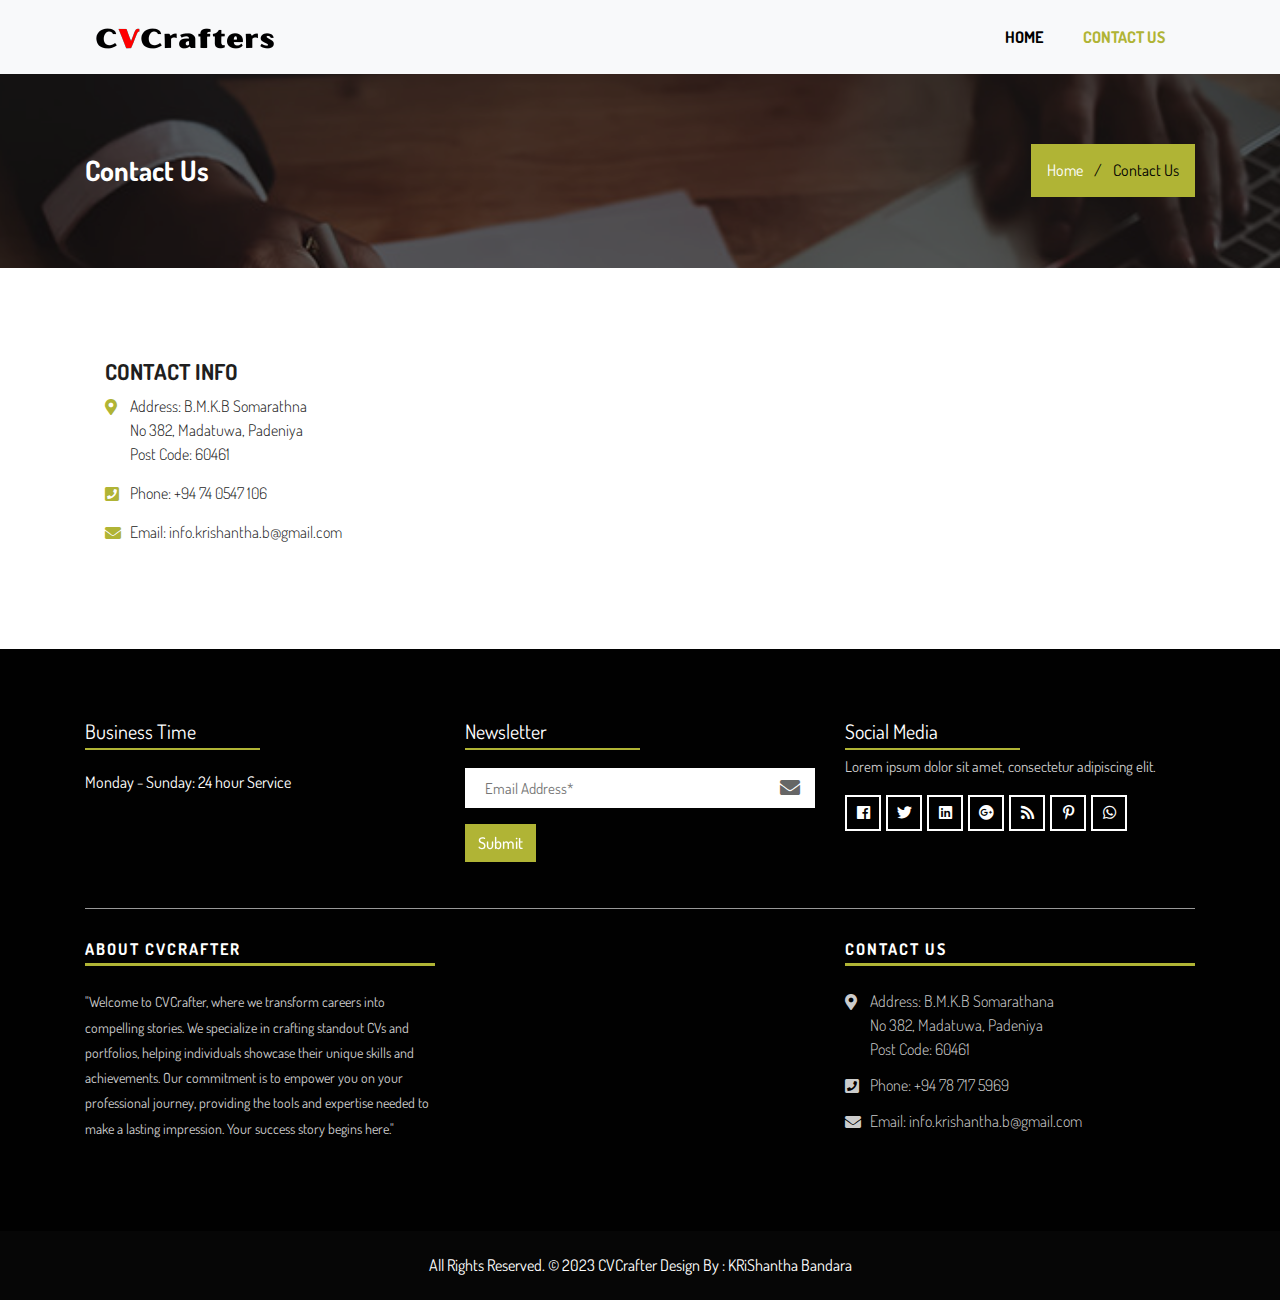
==== commit 6284defe: "new" ====
--- a/contact-us.html
+++ b/contact-us.html
@@ -16,8 +16,8 @@
     <meta name="author" content="">
 
     <!-- Site Icons -->
-    <link rel="shortcut icon" href="images/favicon.ico" type="image/x-icon">
-    <link rel="apple-touch-icon" href="images/apple-touch-icon.png">
+    <link rel="shortcut icon" href="logo.jpg" type="image/x-icon">
+    <link rel="apple-touch-icon" href="logo.jpg">
 
     <!-- Bootstrap CSS -->
     <link rel="stylesheet" href="css/bootstrap.min.css">
@@ -65,50 +65,13 @@
                 
                 <!-- End Atribute Navigation -->
             </div>
-            <!-- Start Side Menu -->
-            <div class="side">
-                <a href="#" class="close-side"><i class="fa fa-times"></i></a>
-                <li class="cart-box">
-                    <ul class="cart-list">
-                        <li>
-                            <a href="#" class="photo"><img src="images/img-pro-01.jpg" class="cart-thumb" alt="" /></a>
-                            <h6><a href="#">Delica omtantur </a></h6>
-                            <p>1x - <span class="price">$80.00</span></p>
-                        </li>
-                        <li>
-                            <a href="#" class="photo"><img src="images/img-pro-02.jpg" class="cart-thumb" alt="" /></a>
-                            <h6><a href="#">Omnes ocurreret</a></h6>
-                            <p>1x - <span class="price">$60.00</span></p>
-                        </li>
-                        <li>
-                            <a href="#" class="photo"><img src="images/img-pro-03.jpg" class="cart-thumb" alt="" /></a>
-                            <h6><a href="#">Agam facilisis</a></h6>
-                            <p>1x - <span class="price">$40.00</span></p>
-                        </li>
-                        <li class="total">
-                            <a href="#" class="btn btn-default hvr-hover btn-cart">VIEW CART</a>
-                            <span class="float-right"><strong>Total</strong>: $180.00</span>
-                        </li>
-                    </ul>
-                </li>
-            </div>
-            <!-- End Side Menu -->
+           
         </nav>
         <!-- End Navigation -->
     </header>
     <!-- End Main Top -->
 
-    <!-- Start Top Search -->
-    <div class="top-search">
-        <div class="container">
-            <div class="input-group">
-                <span class="input-group-addon"><i class="fa fa-search"></i></span>
-                <input type="text" class="form-control" placeholder="Search">
-                <span class="input-group-addon close-search"><i class="fa fa-times"></i></span>
-            </div>
-        </div>
-    </div>
-    <!-- End Top Search -->
+  
 
     <!-- Start All Title Box -->
     <div class="all-title-box">
@@ -136,10 +99,10 @@
                         <h2>CONTACT INFO</h2>
                         <ul>
                             <li>
-                                <p><i class="fas fa-map-marker-alt"></i>Address: B.M.K.B Somarathana <br>No 382, Madatuwa, Padeniya<br> Post Code: 60461 </p>
+                                <p><i class="fas fa-map-marker-alt"></i>Address: B.M.K.B Somarathna <br>No 382, Madatuwa, Padeniya<br> Post Code: 60461 </p>
                             </li>
                             <li>
-                                <p><i class="fas fa-phone-square"></i>Phone: <a href="">+94 78 717 5969</a></p>
+                                <p><i class="fas fa-phone-square"></i>Phone: <a href="">+94 74 0547 106</a></p>
                             </li>
                             <li>
                                 <p><i class="fas fa-envelope"></i>Email: <a href="info.krishantha.b@gmail.com">info.krishantha.b@gmail.com</a></p>
--- a/css/style.css
+++ b/css/style.css
@@ -813,6 +813,14 @@
      text-transform: uppercase;
      padding: 10px 20px;
 }
+.header2 img{
+    width: 100%;
+    
+}
+.header2 h1 {
+    color: red;
+   
+}
 /*------------------------------------------------------------------ Categories Shop -------------------------------------------------------------------*/
  .categories-shop{
      padding: 70px 0px;
@@ -1001,40 +1009,14 @@
      color: #ffffff;
 }
  .mask-icon a.cart:hover{
-     background: #000000;
+     background: #d60707;
      color: #ffffff;
 }
  .mask-icon ul li a:hover{
-     background: #000000;
-     color: #ffffff;
-}
- .products-single .mask-icon{
-     background: rgba(1,1,1, 0.5);
-     top: -100%;
-     -ms-filter: "progid: DXImageTransform.Microsoft.Alpha(Opacity=0)";
-     filter: alpha(opacity=0);
-     opacity: 0;
-     -webkit-transition: all 0.3s ease-out 0.5s;
-     -moz-transition: all 0.3s ease-out 0.5s;
-     -o-transition: all 0.3s ease-out 0.5s;
-     -ms-transition: all 0.3s ease-out 0.5s;
-     transition: all 0.3s ease-out 0.5s;
-}
- .products-single:hover .mask-icon{
-     -ms-filter: "progid: DXImageTransform.Microsoft.Alpha(Opacity=100)";
-     filter: alpha(opacity=100);
-     opacity: 1;
-     top: 0px;
-     -webkit-transition-delay: 0s;
-     -moz-transition-delay: 0s;
-     -o-transition-delay: 0s;
-     -ms-transition-delay: 0s;
-     transition-delay: 0s;
-     -webkit-animation: bounceY 0.9s linear;
-     -moz-animation: bounceY 0.9s linear;
-     -ms-animation: bounceY 0.9s linear;
-     animation: bounceY 0.9s linear;
-}
+     background: #cc1212;
+     color: #ffffff;
+}
+
  @keyframes bounceY {
      0% {
          transform: translateY(-205px);
